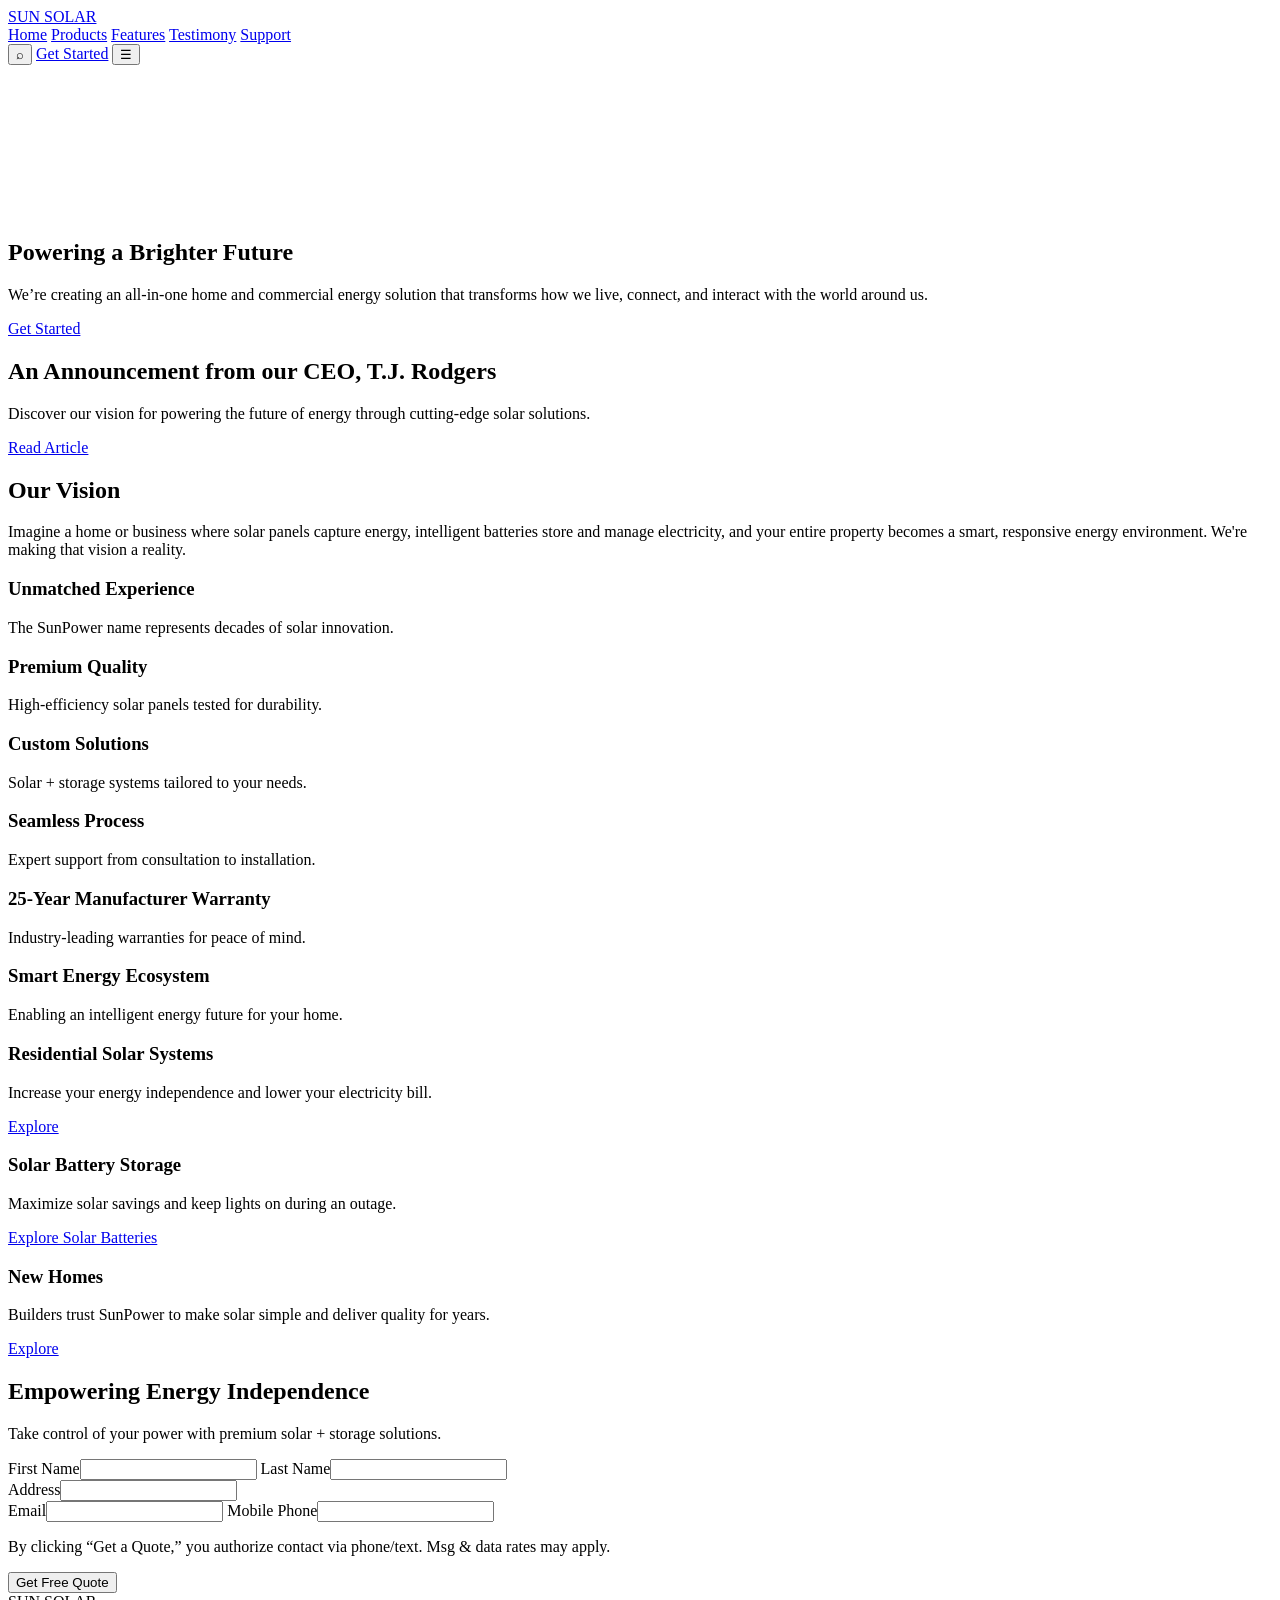
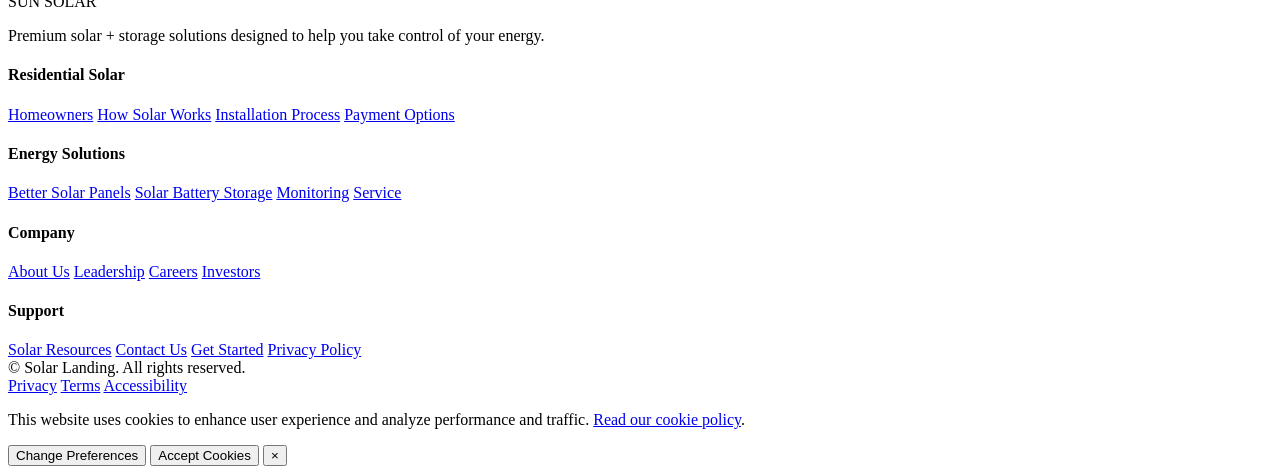
==== index.html @ 152e27f9 "Update index.html" ====
<!doctype html>
<html lang="en">
<head>
  <meta charset="UTF-8" />
  <meta name="viewport" content="width=device-width, initial-scale=1.0"/>
  <title>SunPower-style Landing</title>
  <link rel="stylesheet" href="style.css"/>
</head>

<body>

<header class="topbar">
  <div class="container nav">
    <a class="brand" href="#hero1">SUN SOLAR</a>

    <nav class="navlinks" id="navlinks">
      <a href="#hero1" class="link">Home</a>
      <a href="#vision" class="link">Products</a>
      <a href="#cards" class="link">Features</a>
      <a href="#about" class="link">Testimony</a>
      <a href="#footer" class="link">Support</a>
    </nav>

    <div class="navright">
      <button class="iconbtn" aria-label="Search">⌕</button>
      <a class="btn btn--primary" href="#quote">Get Started</a>
      <button class="hamburger" id="hamburger" aria-label="Menu">☰</button>
    </div>
  </div>
</header>

<main>
  <!-- Hero 1 (Video BG) -->
  <section class="hero hero--one" id="hero1">
    <video class="hero__bgVideo" autoplay muted loop playsinline preload="metadata">
  <source src="12858696-uhd_3840_2160_60fps.mp4" type="video/mp4" />
  </video>
  

    <div class="hero__overlay" aria-hidden="true"></div>

    <div class="container hero__inner">
      <div class="hero__copy">
        <h1>Powering a Brighter Future</h1>
        <p>
          We’re creating an all-in-one home and commercial energy solution that transforms how we live,
          connect, and interact with the world around us.
        </p>
        <a class="btn btn--primary btn--lg" href="#quote">Get Started</a>
      </div>
    </div>
  </section>

  <!-- CEO Announcement / About -->
  <section class="band" id="about">
    <div class="container band__inner">
      <div>
        <h2>An Announcement from our CEO, T.J. Rodgers</h2>
        <p>Discover our vision for powering the future of energy through cutting-edge solar solutions.</p>
      </div>
      <a class="btn btn--ghost" href="#">Read Article</a>
    </div>
  </section>

  <!-- Our Vision -->
  <section class="vision" id="vision">
    <div class="container">
      <h2>Our Vision</h2>
      <p class="lead">
        Imagine a home or business where solar panels capture energy, intelligent batteries store and manage electricity,
        and your entire property becomes a smart, responsive energy environment. We're making that vision a reality.
      </p>

      <div class="features">
        <div class="feature"><h3>Unmatched Experience</h3><p>The SunPower name represents decades of solar innovation.</p></div>
        <div class="feature"><h3>Premium Quality</h3><p>High-efficiency solar panels tested for durability.</p></div>
        <div class="feature"><h3>Custom Solutions</h3><p>Solar + storage systems tailored to your needs.</p></div>
        <div class="feature"><h3>Seamless Process</h3><p>Expert support from consultation to installation.</p></div>
        <div class="feature"><h3>25-Year Manufacturer Warranty</h3><p>Industry-leading warranties for peace of mind.</p></div>
        <div class="feature"><h3>Smart Energy Ecosystem</h3><p>Enabling an intelligent energy future for your home.</p></div>
      </div>
    </div>
  </section>

  <!-- 3 Cards -->
  <section class="cards" id="cards">
    <div class="container cardgrid">
      <article class="card card--a">
        <h3>Residential Solar Systems</h3>
        <p>Increase your energy independence and lower your electricity bill.</p>
        <a class="card__link" href="#">Explore</a>
      </article>

      <article class="card card--b">
        <h3>Solar Battery Storage</h3>
        <p>Maximize solar savings and keep lights on during an outage.</p>
        <a class="card__link" href="#">Explore Solar Batteries</a>
      </article>

      <article class="card card--c">
        <h3>New Homes</h3>
        <p>Builders trust SunPower to make solar simple and deliver quality for years.</p>
        <a class="card__link" href="#">Explore</a>
      </article>
    </div>
  </section>

  <!-- Hero 2 + Quote -->
  <section class="hero hero--two" id="quote">
    <div class="container hero2__grid">
      <div class="hero2__copy">
        <h2>Empowering Energy Independence</h2>
        <p>Take control of your power with premium solar + storage solutions.</p>
      </div>

      <form class="quote" id="quoteForm">
        <div class="row2">
          <label class="field"><span>First Name</span><input name="firstName" required></label>
          <label class="field"><span>Last Name</span><input name="lastName" required></label>
        </div>

        <label class="field"><span>Address</span><input name="address" required></label>

        <div class="row2">
          <label class="field"><span>Email</span><input name="email" type="email" required></label>
          <label class="field"><span>Mobile Phone</span><input name="phone" type="tel" required></label>
        </div>

        <p class="fineprint">
          By clicking “Get a Quote,” you authorize contact via phone/text. Msg & data rates may apply.
        </p>

        <button class="btn btn--primary btn--lg" type="submit">Get Free Quote</button>
        <p class="success" id="successMsg" hidden>Saved locally (demo).</p>
      </form>
    </div>
  </section>
</main>

<footer class="footer" id="footer">
  <div class="container footer__grid">
    <div class="footer__brand">
      <div class="footer__logo">SUN SOLAR</div>
      <p class="footer__desc">
        Premium solar + storage solutions designed to help you take control of your energy.
      </p>
    </div>

    <div class="footer__col">
      <h4>Residential Solar</h4>
      <a href="#">Homeowners</a>
      <a href="#">How Solar Works</a>
      <a href="#">Installation Process</a>
      <a href="#">Payment Options</a>
    </div>

    <div class="footer__col">
      <h4>Energy Solutions</h4>
      <a href="#">Better Solar Panels</a>
      <a href="#">Solar Battery Storage</a>
      <a href="#">Monitoring</a>
      <a href="#">Service</a>
    </div>

    <div class="footer__col">
      <h4>Company</h4>
      <a href="#">About Us</a>
      <a href="#">Leadership</a>
      <a href="#">Careers</a>
      <a href="#">Investors</a>
    </div>

    <div class="footer__col">
      <h4>Support</h4>
      <a href="#">Solar Resources</a>
      <a href="#">Contact Us</a>
      <a href="#quote">Get Started</a>
      <a href="#">Privacy Policy</a>
    </div>
  </div>

  <div class="footer__bottom">
    <div class="container footer__bottomInner">
      <span>© <span id="year"></span> Solar Landing. All rights reserved.</span>
      <div class="footer__legal">
        <a href="#">Privacy</a>
        <a href="#">Terms</a>
        <a href="#">Accessibility</a>
      </div>
    </div>
  </div>
</footer>

<div class="cookie" id="cookieBar">
  <div class="container cookie__inner">
    <p>
      This website uses cookies to enhance user experience and analyze performance and traffic.
      <a href="#">Read our cookie policy</a>.
    </p>
    <div class="cookie__actions">
      <button class="btn btn--ghost" id="cookiePrefs">Change Preferences</button>
      <button class="btn btn--primary" id="cookieAccept">Accept Cookies</button>
      <button class="cookie__close" id="cookieClose" aria-label="Close">×</button>
    </div>
  </div>
</div>

<script src="app.js"></script>
</body>
</html>
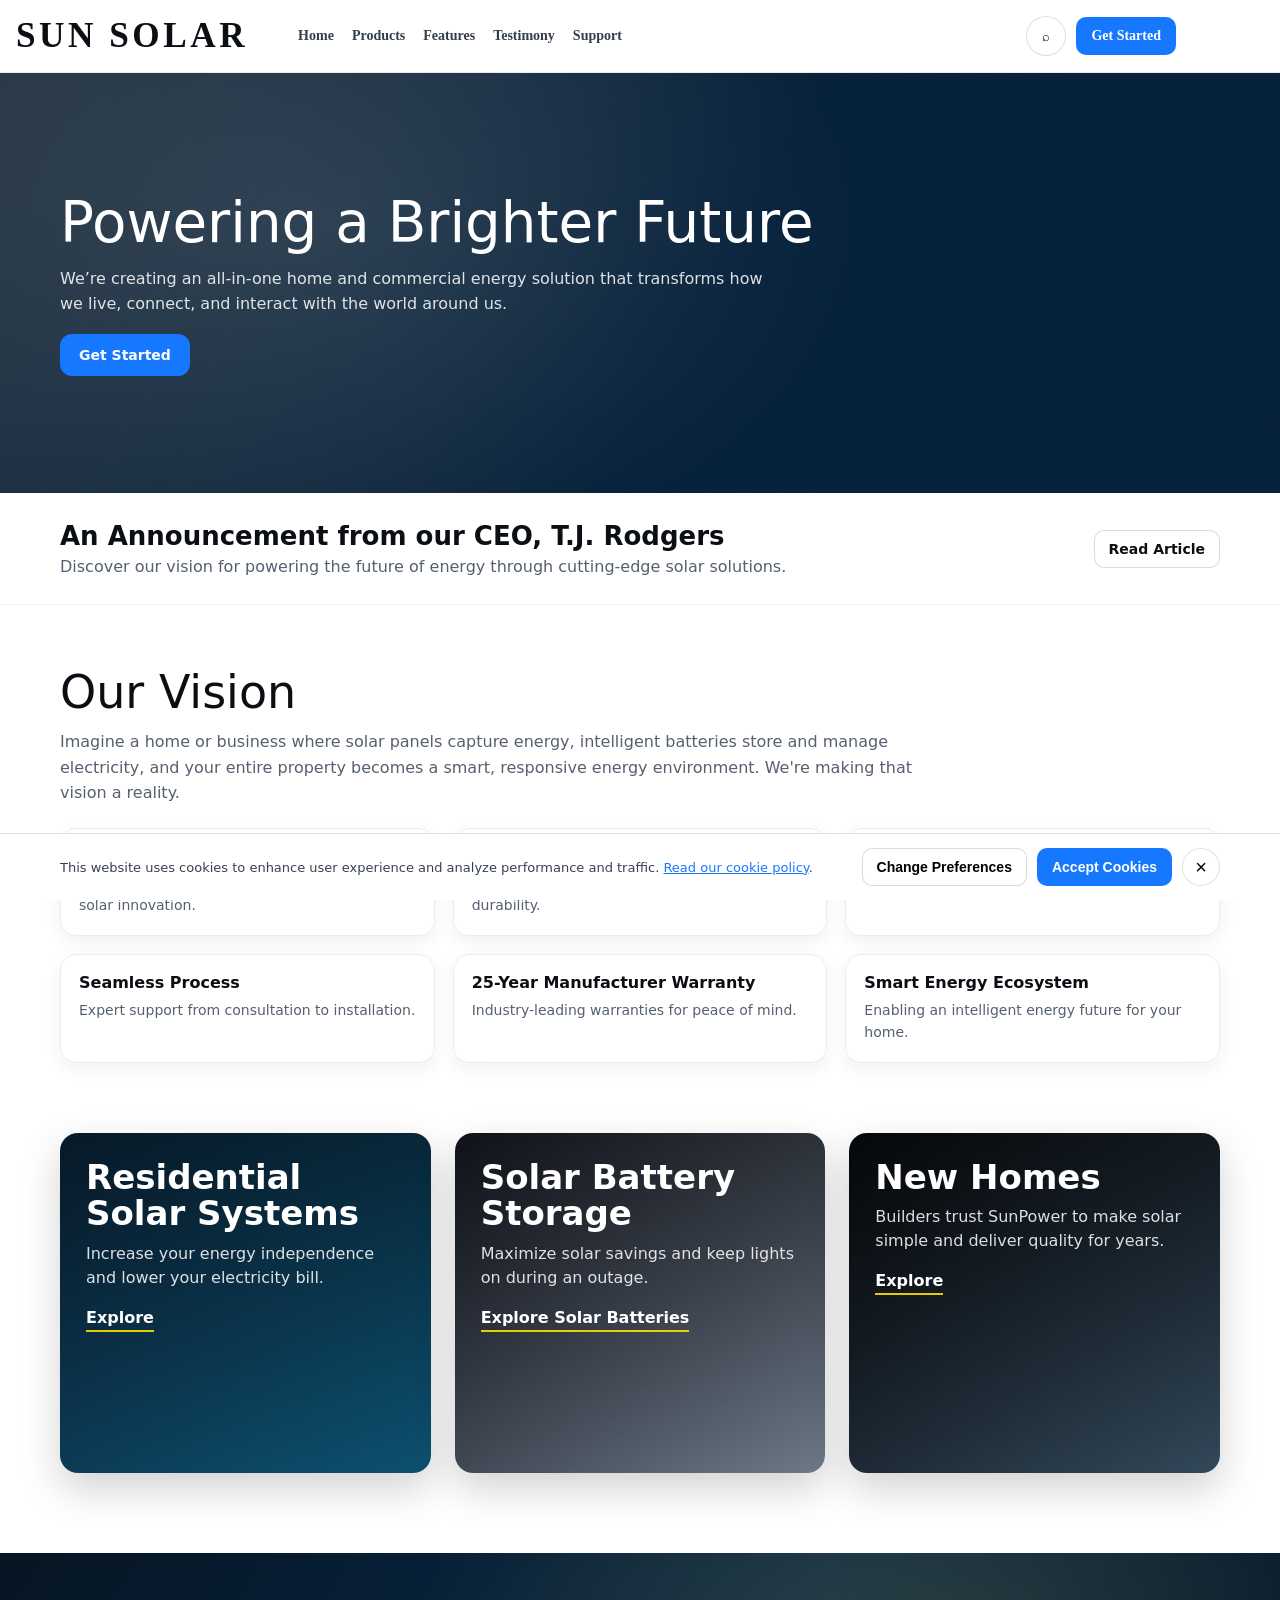
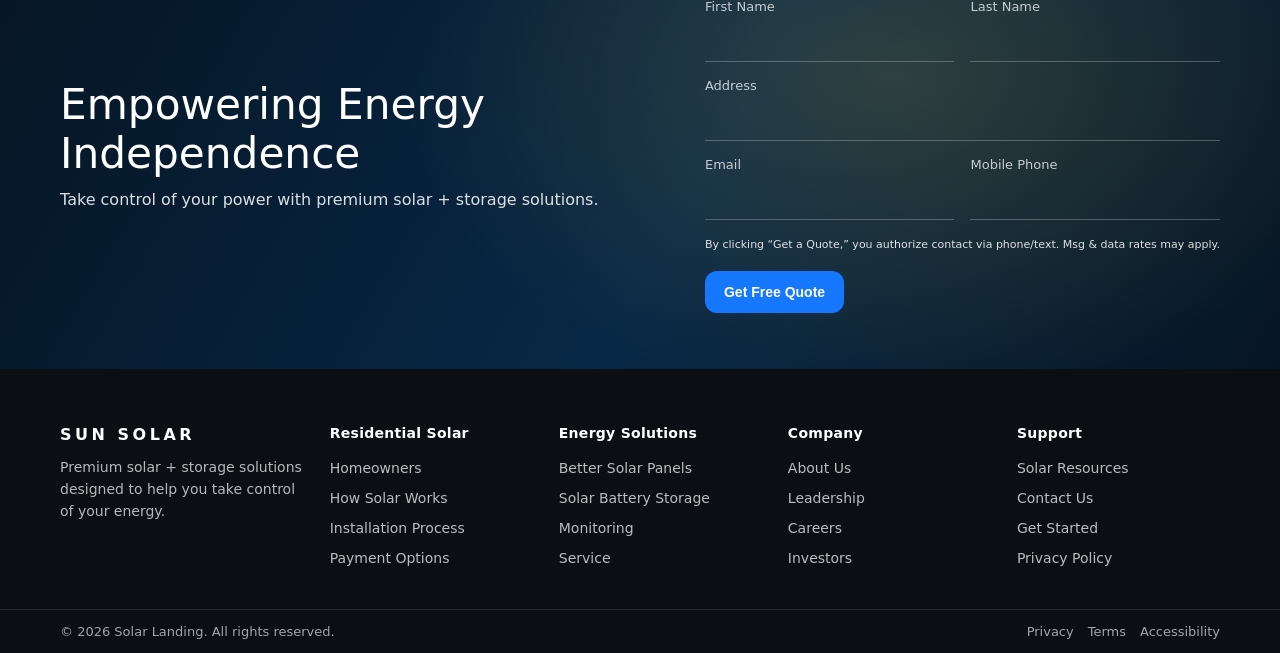
==== commit 73d87b8e: "Fix HTML formatting and update video source" ====
--- a/index.html
+++ b/index.html
@@ -33,7 +33,7 @@
   <!-- Hero 1 (Video BG) -->
   <section class="hero hero--one" id="hero1">
     <video class="hero__bgVideo" autoplay muted loop playsinline preload="metadata">
-  <source src="12858696-uhd_3840_2160_60fps.mp4" type="video/mp4" />
+  <source src="https://github.com/.../releases/download/..."  type="video/mp4" />
   </video>
   
 
@@ -211,3 +211,4 @@
 
 
 
+
--- a/style.css
+++ b/style.css
@@ -0,0 +1,333 @@
+:root{
+  --blue:#1677ff;
+  --blue2:#0b5fd7;
+  --text:#0b0f14;
+  --muted:#556070;
+  --shadow: 0 16px 40px rgba(0,0,0,.18);
+}
+
+*{ box-sizing:border-box; }
+
+html{ scroll-behavior: smooth; } /* smooth anchor scroll [web:86] */
+
+body{
+  margin:0;
+  font-family:system-ui,-apple-system,Segoe UI,Roboto,Arial;
+  color:var(--text);
+}
+
+a{ text-decoration:none; color:inherit; }
+
+.container{
+  width:min(1160px,92vw);
+  margin:0 auto;
+}
+
+/* Nav */
+.topbar{
+  position:sticky;
+  top:0;
+  z-index:10;
+  background:#fff;
+  border-bottom:1px solid rgba(0,0,0,.08);
+}
+.nav{
+  margin-left: 1rem;
+  font-size: large;
+  font-family: Georgia, 'Times New Roman', Times, serif;
+  height:72px;
+  display:flex;
+  align-items:center;
+  gap:50px;
+}
+.brand{
+  font-weight:800;
+  font-size: 2.2rem;
+  letter-spacing:.22rem;
+}
+.navlinks{ display:flex; gap:18px; flex:1; }
+.link{ font-weight:650; font-size:14px; color:#1f2937; opacity:.9; }
+.link:hover{ opacity:1; }
+
+.navright{ display:flex; align-items:center; gap:10px; }
+.iconbtn{
+  width:40px;
+  height:40px;
+  border-radius:999px;
+  border:1px solid rgba(0,0,0,.12);
+  background:#fff;
+  cursor:pointer;
+}
+.hamburger{ display:none; border:0; background:transparent; font-size:22px; cursor:pointer; }
+
+/* Buttons */
+.btn{
+  border:1px solid transparent;
+  cursor:pointer;
+  padding:10px 14px;
+  border-radius:10px;
+  font-weight:800;
+  font-size:14px;
+  display:inline-block;
+}
+.btn--primary{ background:var(--blue); color:#fff; }
+.btn--primary:hover{ background:var(--blue2); }
+.btn--ghost{ background:#fff; border-color:rgba(0,0,0,.14); }
+.btn--lg{ padding:12px 18px; border-radius:12px; }
+
+/* Heroes */
+.hero{ color:#fff; }
+
+/* HERO 1: Video Background */
+.hero--one{
+  position: relative;     /* REQUIRED for bg video layer [web:122] */
+  overflow: hidden;
+  min-height:420px;
+  display:flex;
+  align-items:center;
+
+  /* fallback background if video fails */
+  background: linear-gradient(120deg,#7d91a4,#072847 55%,#061523);
+}
+
+/* makes <video> behave like background-size: cover [web:123] */
+.hero__bgVideo{
+  position:absolute;
+  inset:0;
+  width:100%;
+  height:100%;
+  object-fit: cover;
+  object-position:center;
+  z-index:0;
+}
+
+/* overlay above the video for readability */
+.hero__overlay{
+  position:absolute;
+  inset:0;
+  z-index:1;
+  background:
+    radial-gradient(900px 600px at 25% 35%, rgba(255,255,255,.10), transparent 60%),
+    linear-gradient(120deg, rgba(6,21,35,.75), rgba(7,40,71,.65));
+}
+
+/* keep text above overlay */
+.hero__inner{
+  position: relative;
+  z-index: 2;
+  padding:56px 0;
+}
+
+.hero h1{
+  margin:0 0 12px;
+  font-size:clamp(38px,4.4vw,64px);
+  font-weight:520;
+}
+.hero p{
+  margin:0 0 18px;
+  max-width:720px;
+  color:rgba(255,255,255,.86);
+  line-height:1.55;
+}
+
+/* Band */
+.band{
+  background:#fff;
+  padding:28px 0;
+  border-bottom:1px solid rgba(0,0,0,.06);
+}
+.band__inner{
+  display:flex;
+  align-items:center;
+  justify-content:space-between;
+  gap:16px;
+}
+.band h2{ margin:0 0 6px; font-size:26px; font-weight:600; }
+.band p{ margin:0; color:var(--muted); }
+
+/* HERO 2 */
+.hero--two{
+  padding:46px 0 56px;
+  background: radial-gradient(900px 600px at 70% 30%, rgba(255,210,60,.16), transparent 55%),
+              linear-gradient(120deg,#061523,#072847 55%,#061523);
+}
+.hero2__grid{
+  display:grid;
+  grid-template-columns:1.05fr .95fr;
+  gap:30px;
+  align-items:center;
+}
+.hero--two h2{
+  margin:0 0 10px;
+  font-size:clamp(30px,3.3vw,48px);
+  font-weight:520;
+}
+
+/* Form */
+.quote{ background:transparent; max-width:520px; margin-left:auto; }
+.row2{ display:grid; grid-template-columns:1fr 1fr; gap:16px; }
+.field{ display:block; margin-bottom:16px; }
+.field span{ display:block; font-size:13px; opacity:.75; margin-bottom:8px; }
+.field input{
+  width:100%;
+  border:0;
+  outline:none;
+  background:transparent;
+  color:#fff;
+  padding:10px 2px 12px;
+  border-bottom:1px solid rgba(255,255,255,.25);
+  font-size:15px;
+}
+.fineprint{ margin:2px 0 16px; font-size:11px; line-height:1.45; color:rgba(255,255,255,.7); }
+.success{ margin-top:10px; color:rgba(255,255,255,.85); }
+
+/* Vision + features */
+.vision{ background:#fff; padding:60px 0; }
+.vision h2{ margin:0 0 10px; font-size:46px; font-weight:520; }
+.lead{ margin:0 0 22px; color:var(--muted); max-width:900px; line-height:1.6; }
+.features{ display:grid; grid-template-columns:repeat(3,1fr); gap:18px; }
+.feature{
+  border:1px solid rgba(0,0,0,.08);
+  border-radius:16px;
+  padding:18px;
+  box-shadow:0 6px 18px rgba(0,0,0,.06);
+}
+.feature h3{ margin:0 0 8px; font-size:16px; }
+.feature p{ margin:0; color:var(--muted); line-height:1.55; font-size:14px; }
+
+/* Cards */
+.cards{ background:#fff; padding:10px 0 80px; }
+.cardgrid{ display:grid; grid-template-columns:repeat(3,1fr); gap:24px; }
+.card{
+  min-height:340px;
+  border-radius:18px;
+  padding:26px;
+  color:#fff;
+  box-shadow:var(--shadow);
+  position:relative;
+  overflow:hidden;
+}
+.card h3{ margin:0 0 10px; font-size:34px; line-height:1.08; font-weight:650; }
+.card p{ margin:0 0 18px; max-width:320px; color:rgba(255,255,255,.86); line-height:1.5; }
+.card__link{ font-weight:900; border-bottom:2px solid rgba(255,220,0,.9); padding-bottom:3px; }
+
+.card--a{ background:linear-gradient(180deg,rgba(0,0,0,.42),rgba(0,0,0,.10)),linear-gradient(135deg,#0c2b44,#0e5a7d); }
+.card--b{ background:linear-gradient(180deg,rgba(0,0,0,.42),rgba(0,0,0,.10)),linear-gradient(135deg,#1b1f2a,#7a8798); }
+.card--c{ background:linear-gradient(180deg,rgba(0,0,0,.50),rgba(0,0,0,.15)),linear-gradient(135deg,#0b0f14,#3b556a); }
+
+/* Cookie */
+.cookie{
+  position:fixed;
+  left:0;
+  right:0;
+  bottom:0;
+  background:#fff;
+  border-top:1px solid rgba(0,0,0,.12);
+  z-index:20;
+}
+.cookie__inner{
+  display:flex;
+  align-items:center;
+  justify-content:space-between;
+  gap:16px;
+  padding:14px 0;
+}
+.cookie p{ margin:0; font-size:13px; color:#374151; max-width:820px; }
+.cookie a{ color:var(--blue); text-decoration:underline; }
+.cookie__actions{ display:flex; align-items:center; gap:10px; }
+.cookie__close{
+  width:38px;
+  height:38px;
+  border-radius:999px;
+  border:1px solid rgba(0,0,0,.12);
+  background:#fff;
+  cursor:pointer;
+  font-size:20px;
+  line-height:0;
+}
+
+/* Footer */
+.footer{
+  background:#0b0f14;
+  color:rgba(255,255,255,.88);
+  padding:56px 0 0;
+  margin-top:0;
+}
+.footer__grid{
+  display:grid;
+  grid-template-columns:1.2fr repeat(4,1fr);
+  gap:26px;
+  padding-bottom:36px;
+}
+.footer__logo{
+  font-weight:900;
+  letter-spacing:.22rem;
+  font-size:16px;
+  color:#fff;
+}
+.footer__desc{
+  margin:12px 0 0;
+  max-width:360px;
+  color:rgba(255,255,255,.7);
+  line-height:1.6;
+  font-size:14px;
+}
+.footer__col h4{
+  margin:0 0 12px;
+  color:#fff;
+  font-size:14px;
+  letter-spacing:.02em;
+}
+.footer__col a{
+  display:block;
+  padding:7px 0;
+  color:rgba(255,255,255,.72);
+  font-size:14px;
+}
+.footer__col a:hover{ color:#fff; }
+
+.footer__bottom{
+  border-top:1px solid rgba(255,255,255,.10);
+  padding:14px 0;
+}
+.footer__bottomInner{
+  display:flex;
+  align-items:center;
+  justify-content:space-between;
+  gap:14px;
+  color:rgba(255,255,255,.62);
+  font-size:13px;
+}
+.footer__legal{ display:flex; gap:14px; flex-wrap:wrap; }
+.footer__legal a{ color:rgba(255,255,255,.62); }
+.footer__legal a:hover{ color:#fff; }
+
+/* Responsive */
+@media (max-width:980px){
+  .hero2__grid{ grid-template-columns:1fr; }
+  .features{ grid-template-columns:1fr; }
+  .cardgrid{ grid-template-columns:1fr; }
+  .footer__grid{ grid-template-columns:1fr 1fr; }
+}
+
+@media (max-width:860px){
+  .navlinks{ display:none; }
+  .hamburger{ display:inline-block; }
+  .navlinks.open{
+    display:flex;
+    position:absolute;
+    top:72px;
+    left:0;
+    right:0;
+    background:#fff;
+    padding:14px 4vw;
+    border-bottom:1px solid rgba(0,0,0,.1);
+    flex-direction:column;
+    gap:12px;
+  }
+}
+
+@media (max-width:520px){
+  .footer__grid{ grid-template-columns:1fr; }
+  .footer__bottomInner{ flex-direction:column; align-items:flex-start; }
+}
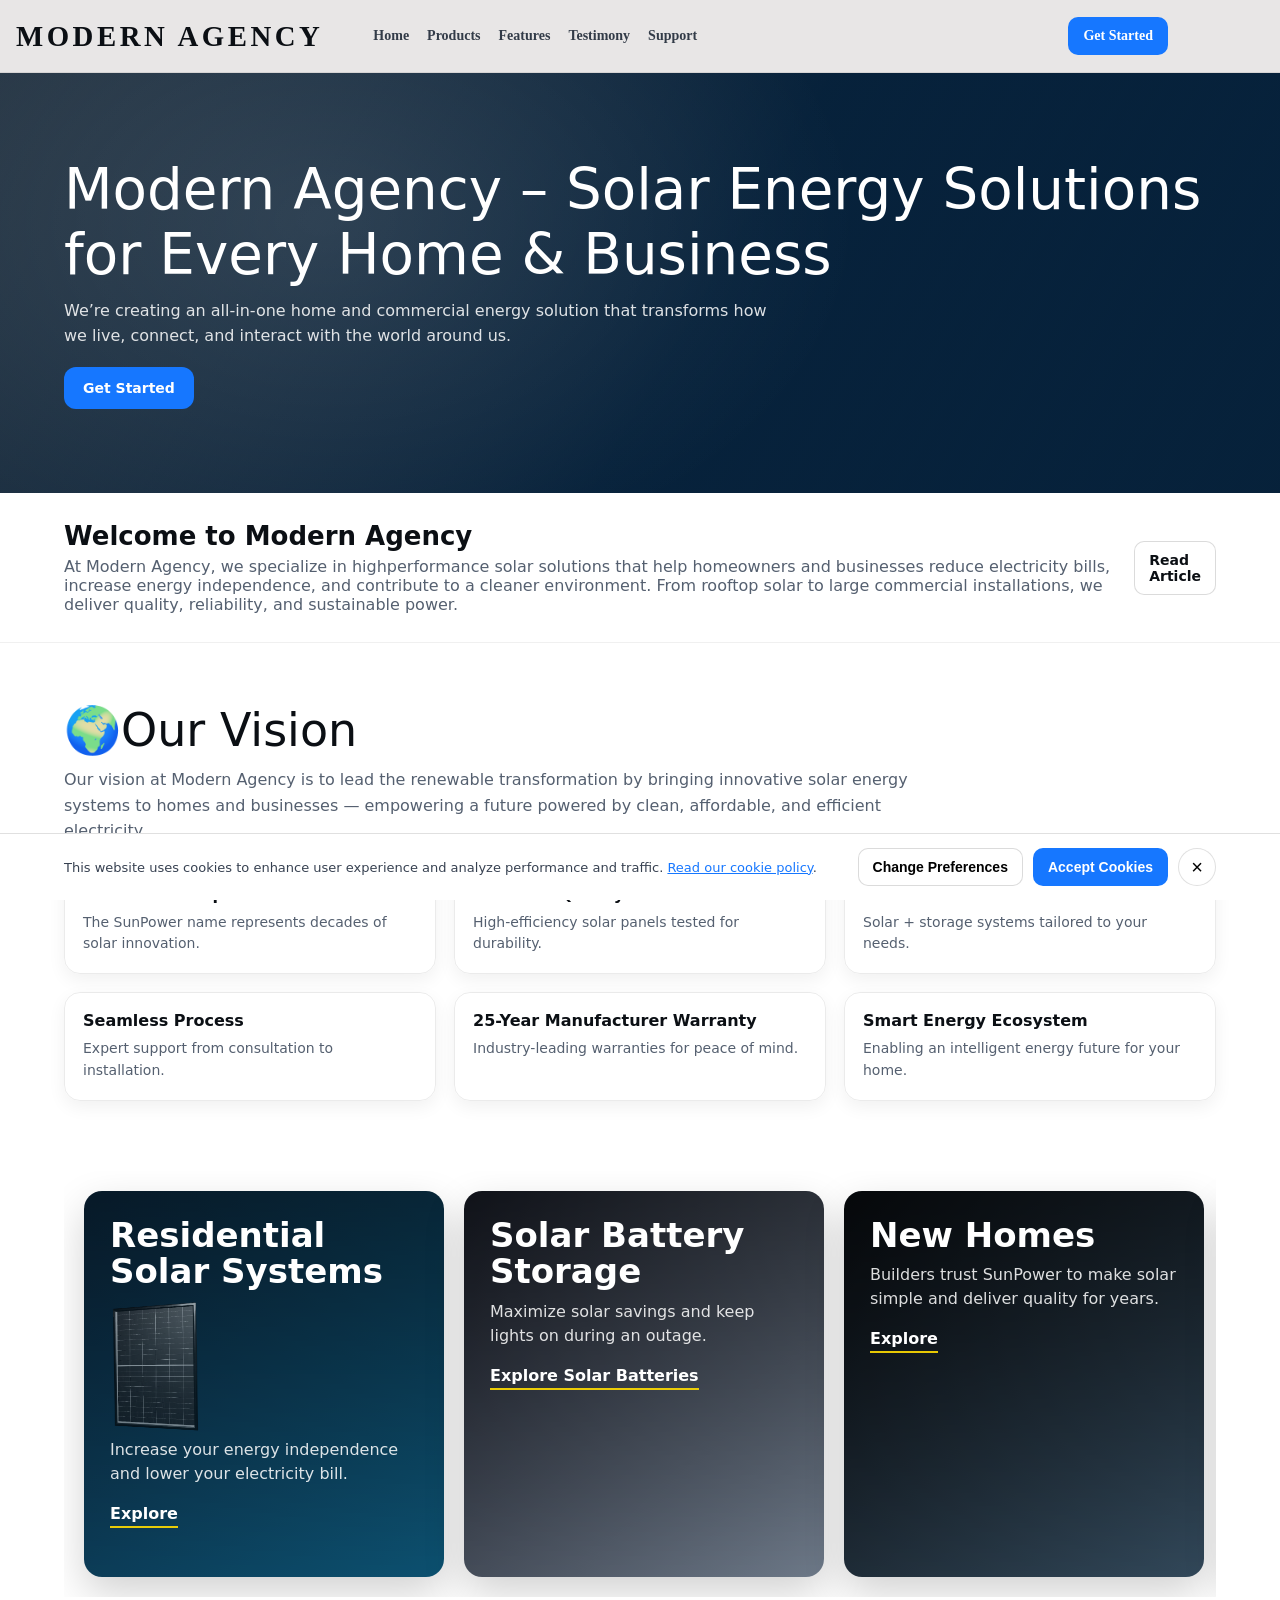
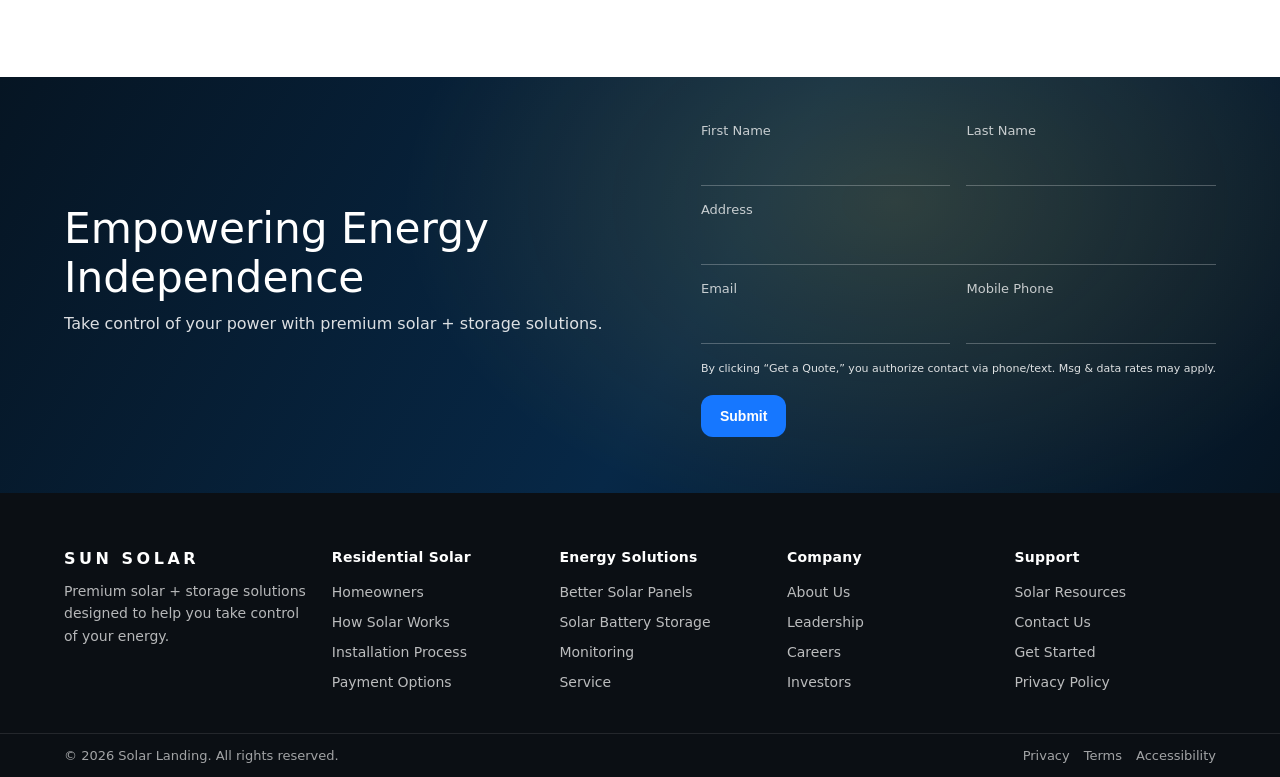
==== commit 82497c0e: "Add files via upload" ====
--- a/index.html
+++ b/index.html
@@ -11,7 +11,7 @@
 
 <header class="topbar">
   <div class="container nav">
-    <a class="brand" href="#hero1">SUN SOLAR</a>
+    <a class="brand" href="#hero1">MODERN AGENCY</a>
 
     <nav class="navlinks" id="navlinks">
       <a href="#hero1" class="link">Home</a>
@@ -22,7 +22,6 @@
     </nav>
 
     <div class="navright">
-      <button class="iconbtn" aria-label="Search">⌕</button>
       <a class="btn btn--primary" href="#quote">Get Started</a>
       <button class="hamburger" id="hamburger" aria-label="Menu">☰</button>
     </div>
@@ -33,7 +32,7 @@
   <!-- Hero 1 (Video BG) -->
   <section class="hero hero--one" id="hero1">
     <video class="hero__bgVideo" autoplay muted loop playsinline preload="metadata">
-  <source src="https://github.com/.../releases/download/..."  type="video/mp4" />
+  <source src="12858696-uhd_3840_2160_60fps.mp4" type="video/mp4" />
   </video>
   
 
@@ -41,7 +40,7 @@
 
     <div class="container hero__inner">
       <div class="hero__copy">
-        <h1>Powering a Brighter Future</h1>
+        <h1>Modern Agency – Solar Energy Solutions for Every Home & Business</h1>
         <p>
           We’re creating an all-in-one home and commercial energy solution that transforms how we live,
           connect, and interact with the world around us.
@@ -55,8 +54,8 @@
   <section class="band" id="about">
     <div class="container band__inner">
       <div>
-        <h2>An Announcement from our CEO, T.J. Rodgers</h2>
-        <p>Discover our vision for powering the future of energy through cutting-edge solar solutions.</p>
+        <h2>Welcome to Modern Agency </h2>
+        <p>At Modern Agency, we specialize in highperformance solar solutions that help homeowners and businesses reduce electricity bills, increase energy independence, and contribute to a cleaner environment. From rooftop solar to large commercial installations, we deliver quality, reliability, and sustainable power. </p>
       </div>
       <a class="btn btn--ghost" href="#">Read Article</a>
     </div>
@@ -65,10 +64,9 @@
   <!-- Our Vision -->
   <section class="vision" id="vision">
     <div class="container">
-      <h2>Our Vision</h2>
+      <h2>🌍Our Vision</h2>
       <p class="lead">
-        Imagine a home or business where solar panels capture energy, intelligent batteries store and manage electricity,
-        and your entire property becomes a smart, responsive energy environment. We're making that vision a reality.
+         Our vision at Modern Agency is to lead the renewable transformation by bringing innovative solar energy systems to homes and businesses — empowering a future powered by clean, affordable, and efficient electricity. 
       </p>
 
       <div class="features">
@@ -85,22 +83,44 @@
   <!-- 3 Cards -->
   <section class="cards" id="cards">
     <div class="container cardgrid">
+      
+
+      <article class="card card--a">
+        
+        <h3>Residential Solar Systems</h3>
+        <img src="PrideShine.png" height="40%" width="30%" alt="" id="imageforcard">
+        <p>Increase your energy independence and lower your electricity bill.</p>
+        <a class="card__link" href="Product_1.html">Explore</a>
+      </article>
+
+      <article class="card card--b">
+        <h3>Solar Battery Storage</h3>
+        <p>Maximize solar savings and keep lights on during an outage.</p>
+        <a class="card__link" href="Product_2.html">Explore Solar Batteries</a>
+      </article>
+
+      <article class="card card--c">
+        <h3>New Homes</h3>
+        <p>Builders trust SunPower to make solar simple and deliver quality for years.</p>
+        <a class="card__link" href="Product_3.html">Explore</a>
+      </article>
+
       <article class="card card--a">
         <h3>Residential Solar Systems</h3>
         <p>Increase your energy independence and lower your electricity bill.</p>
-        <a class="card__link" href="#">Explore</a>
+        <a class="card__link" href="Product_4.html">Explore</a>
       </article>
 
       <article class="card card--b">
         <h3>Solar Battery Storage</h3>
         <p>Maximize solar savings and keep lights on during an outage.</p>
-        <a class="card__link" href="#">Explore Solar Batteries</a>
+        <a class="card__link" href="Product_5.html">Explore Solar Batteries</a>
       </article>
 
       <article class="card card--c">
         <h3>New Homes</h3>
         <p>Builders trust SunPower to make solar simple and deliver quality for years.</p>
-        <a class="card__link" href="#">Explore</a>
+        <a class="card__link" href="Product_6.html">Explore</a>
       </article>
     </div>
   </section>
@@ -130,7 +150,7 @@
           By clicking “Get a Quote,” you authorize contact via phone/text. Msg & data rates may apply.
         </p>
 
-        <button class="btn btn--primary btn--lg" type="submit">Get Free Quote</button>
+        <button class="btn btn--primary btn--lg" type="submit">Submit </button>
         <p class="success" id="successMsg" hidden>Saved locally (demo).</p>
       </form>
     </div>
@@ -208,7 +228,3 @@
 <script src="app.js"></script>
 </body>
 </html>
-
-
-
-
--- a/style.css
+++ b/style.css
@@ -8,7 +8,7 @@
 
 *{ box-sizing:border-box; }
 
-html{ scroll-behavior: smooth; } /* smooth anchor scroll [web:86] */
+html{ scroll-behavior: smooth; }
 
 body{
   margin:0;
@@ -19,7 +19,7 @@
 a{ text-decoration:none; color:inherit; }
 
 .container{
-  width:min(1160px,92vw);
+  width:min(2200px,90vw);
   margin:0 auto;
 }
 
@@ -28,10 +28,11 @@
   position:sticky;
   top:0;
   z-index:10;
-  background:#fff;
+  background:#e8e6e6;
   border-bottom:1px solid rgba(0,0,0,.08);
 }
 .nav{
+ 
   margin-left: 1rem;
   font-size: large;
   font-family: Georgia, 'Times New Roman', Times, serif;
@@ -41,9 +42,13 @@
   gap:50px;
 }
 .brand{
+  
+  font-family: cursive;
   font-weight:800;
-  font-size: 2.2rem;
+  font-size: 1.8rem;
   letter-spacing:.22rem;
+  margin-bottom: 2%;
+    margin-top: 2%;
 }
 .navlinks{ display:flex; gap:18px; flex:1; }
 .link{ font-weight:650; font-size:14px; color:#1f2937; opacity:.9; }
@@ -69,8 +74,11 @@
   font-weight:800;
   font-size:14px;
   display:inline-block;
-}
-.btn--primary{ background:var(--blue); color:#fff; }
+ 
+}
+.btn--primary{ background:var(--blue); color:#fff; 
+               margin-right: 0rem;
+              }
 .btn--primary:hover{ background:var(--blue2); }
 .btn--ghost{ background:#fff; border-color:rgba(0,0,0,.14); }
 .btn--lg{ padding:12px 18px; border-radius:12px; }
@@ -80,17 +88,13 @@
 
 /* HERO 1: Video Background */
 .hero--one{
-  position: relative;     /* REQUIRED for bg video layer [web:122] */
+  position: relative;
   overflow: hidden;
   min-height:420px;
   display:flex;
   align-items:center;
-
-  /* fallback background if video fails */
   background: linear-gradient(120deg,#7d91a4,#072847 55%,#061523);
 }
-
-/* makes <video> behave like background-size: cover [web:123] */
 .hero__bgVideo{
   position:absolute;
   inset:0;
@@ -100,8 +104,6 @@
   object-position:center;
   z-index:0;
 }
-
-/* overlay above the video for readability */
 .hero__overlay{
   position:absolute;
   inset:0;
@@ -110,14 +112,11 @@
     radial-gradient(900px 600px at 25% 35%, rgba(255,255,255,.10), transparent 60%),
     linear-gradient(120deg, rgba(6,21,35,.75), rgba(7,40,71,.65));
 }
-
-/* keep text above overlay */
 .hero__inner{
   position: relative;
   z-index: 2;
   padding:56px 0;
 }
-
 .hero h1{
   margin:0 0 12px;
   font-size:clamp(38px,4.4vw,64px);
@@ -196,17 +195,48 @@
 .feature p{ margin:0; color:var(--muted); line-height:1.55; font-size:14px; }
 
 /* Cards */
-.cards{ background:#fff; padding:10px 0 80px; }
-.cardgrid{ display:grid; grid-template-columns:repeat(3,1fr); gap:24px; }
+.cards{
+  background:#fff;
+  padding:10px 0 80px;
+  width:100%;
+}
+
+/* Horizontal scroller (mobile-first) */
+.cardgrid{
+  display:grid;
+  grid-auto-flow: column;              /* place items column-by-column */
+  grid-auto-columns: 78vw;             /* card width on mobile */
+  gap: 20px;
+
+  overflow-x:auto;                     /* enables horizontal scroll */
+  overflow-y:hidden;
+
+  padding: 20px;                       /* gutter */
+  scroll-padding-left: 20px;           /* keeps first card fully visible */
+  -webkit-overflow-scrolling: touch;
+}
+
+/* Hide scrollbar (optional) */
+.cardgrid::-webkit-scrollbar{ display:none; }
+.cardgrid{ scrollbar-width:none; }
+
+@media (min-width: 980px){
+  .cardgrid{
+    grid-auto-columns: 360px;           /* desktop card width */
+  }
+}
+
 .card{
+  width:100%;
   min-height:340px;
   border-radius:18px;
   padding:26px;
   color:#fff;
   box-shadow:var(--shadow);
   position:relative;
-  overflow:hidden;
-}
+  overflow:hidden;                     /* NOTE: use hidden, not none */
+}
+
 .card h3{ margin:0 0 10px; font-size:34px; line-height:1.08; font-weight:650; }
 .card p{ margin:0 0 18px; max-width:320px; color:rgba(255,255,255,.86); line-height:1.5; }
 .card__link{ font-weight:900; border-bottom:2px solid rgba(255,220,0,.9); padding-bottom:3px; }
@@ -215,6 +245,8 @@
 .card--b{ background:linear-gradient(180deg,rgba(0,0,0,.42),rgba(0,0,0,.10)),linear-gradient(135deg,#1b1f2a,#7a8798); }
 .card--c{ background:linear-gradient(180deg,rgba(0,0,0,.50),rgba(0,0,0,.15)),linear-gradient(135deg,#0b0f14,#3b556a); }
 
+
+#imageforcard{ opacity: 0.6;}
 /* Cookie */
 .cookie{
   position:fixed;
@@ -306,7 +338,7 @@
 @media (max-width:980px){
   .hero2__grid{ grid-template-columns:1fr; }
   .features{ grid-template-columns:1fr; }
-  .cardgrid{ grid-template-columns:1fr; }
+  /* IMPORTANT: do NOT set .cardgrid { grid-template-columns:1fr; } here */
   .footer__grid{ grid-template-columns:1fr 1fr; }
 }
 
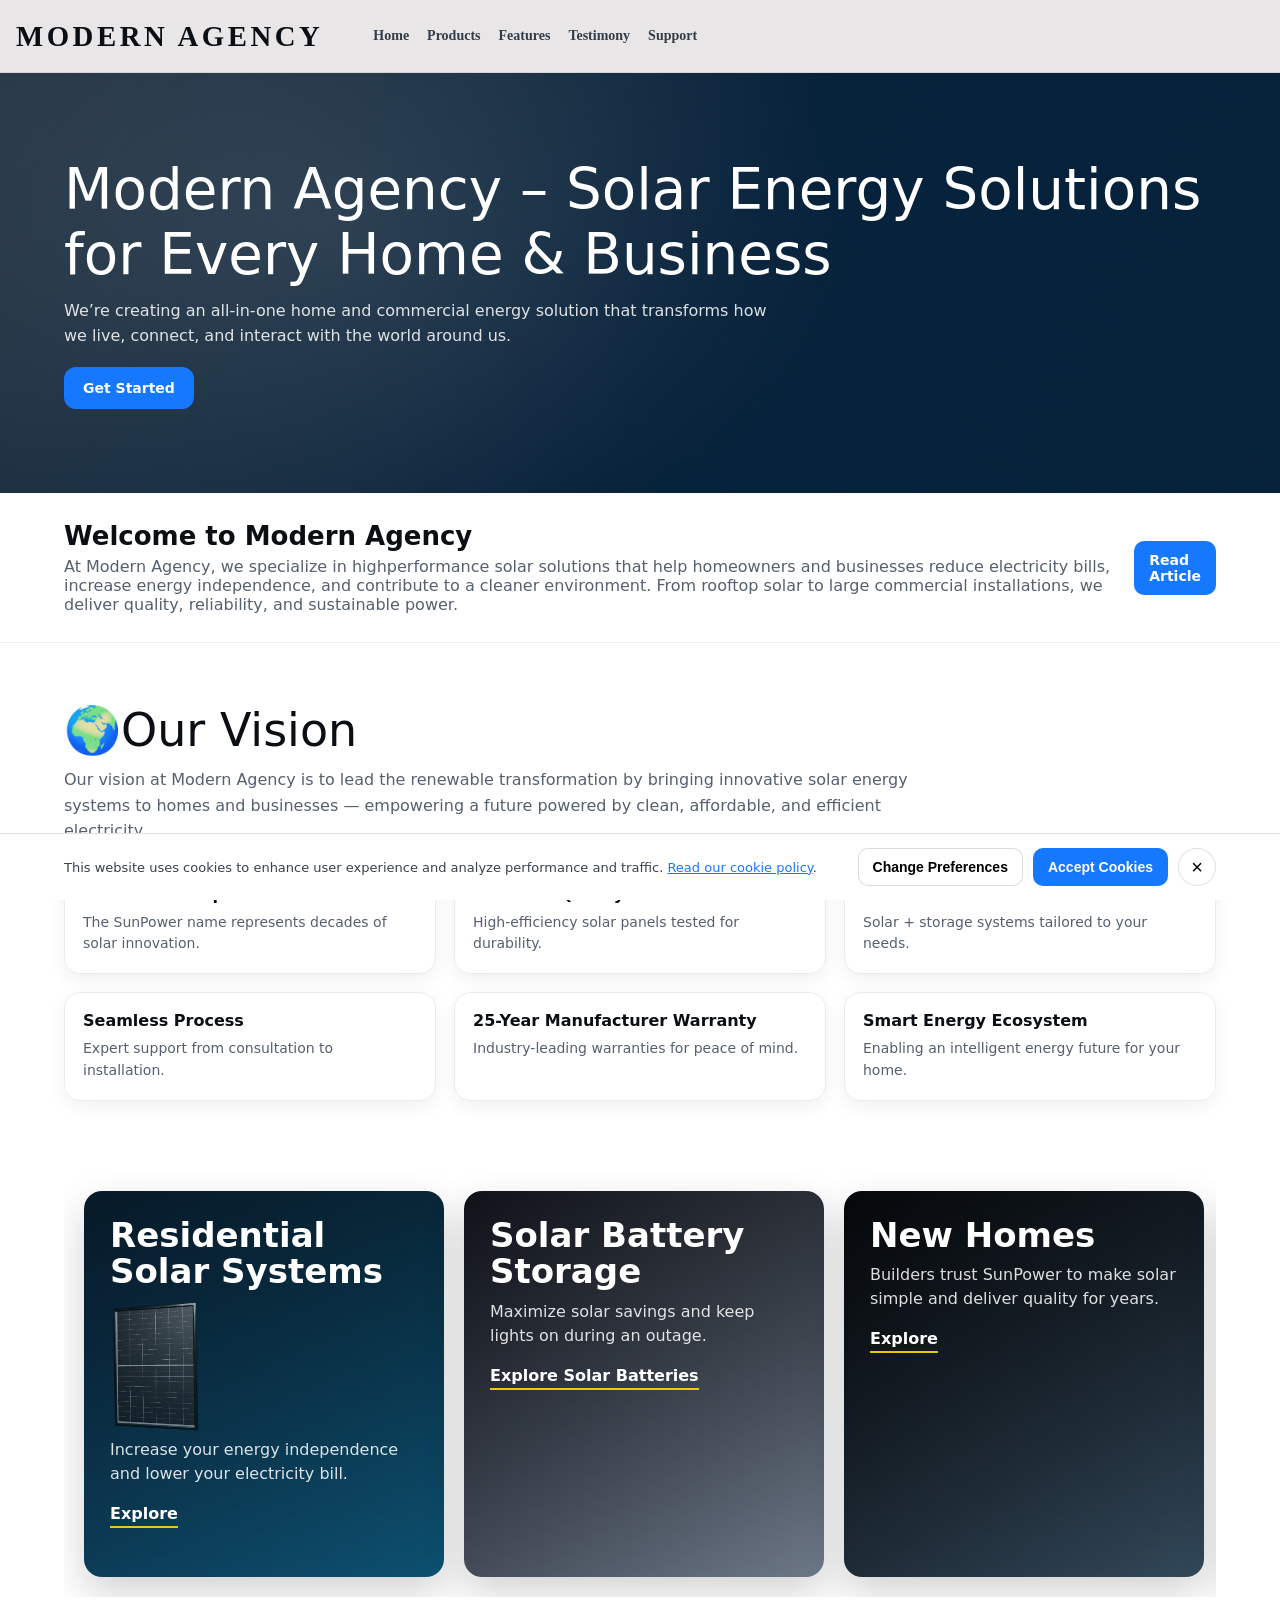
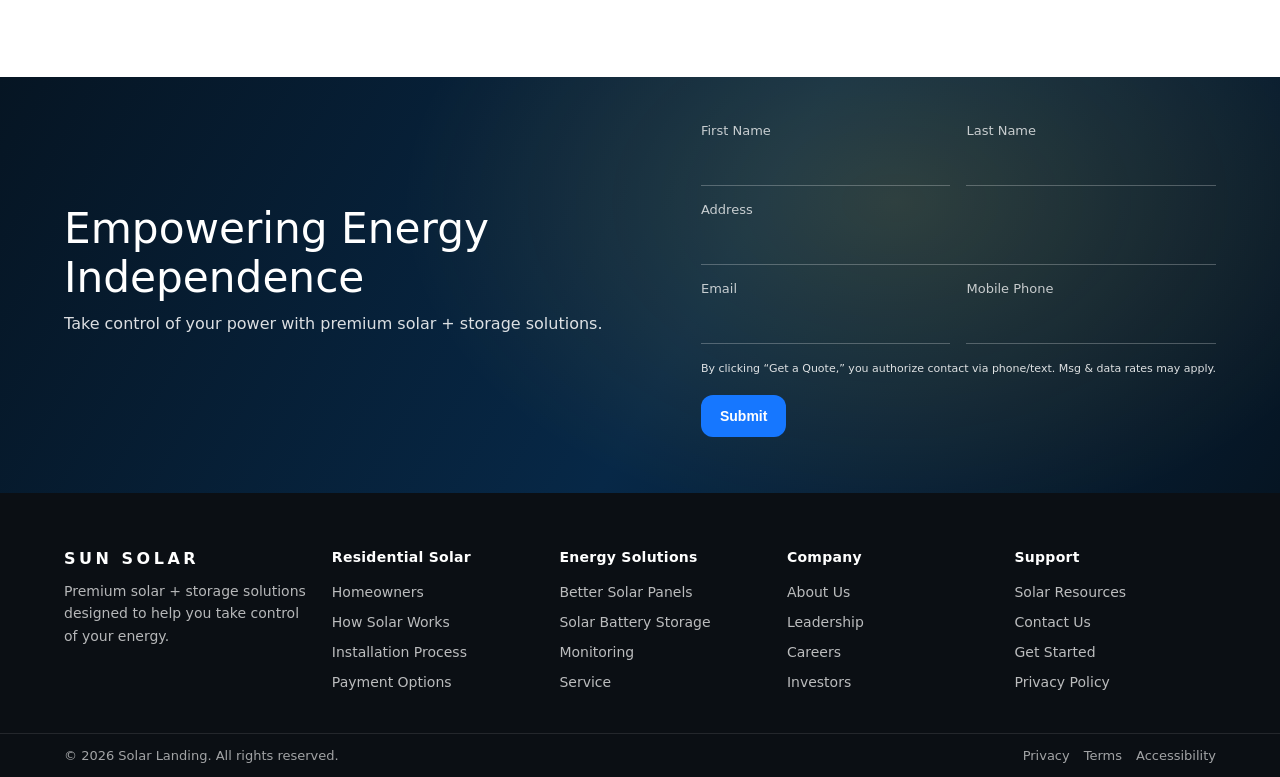
==== commit 05582738: "Update index.html" ====
--- a/index.html
+++ b/index.html
@@ -1,3 +1,4 @@
+
 <!doctype html>
 <html lang="en">
 <head>
@@ -22,7 +23,7 @@
     </nav>
 
     <div class="navright">
-      <a class="btn btn--primary" href="#quote">Get Started</a>
+      <!-- <a class="btn btn--primary" href="#quote">Get Started</a> -->
       <button class="hamburger" id="hamburger" aria-label="Menu">☰</button>
     </div>
   </div>
@@ -57,7 +58,7 @@
         <h2>Welcome to Modern Agency </h2>
         <p>At Modern Agency, we specialize in highperformance solar solutions that help homeowners and businesses reduce electricity bills, increase energy independence, and contribute to a cleaner environment. From rooftop solar to large commercial installations, we deliver quality, reliability, and sustainable power. </p>
       </div>
-      <a class="btn btn--ghost" href="#">Read Article</a>
+      <a class="btn btn--primary" href="#">Read Article</a>
     </div>
   </section>
 
